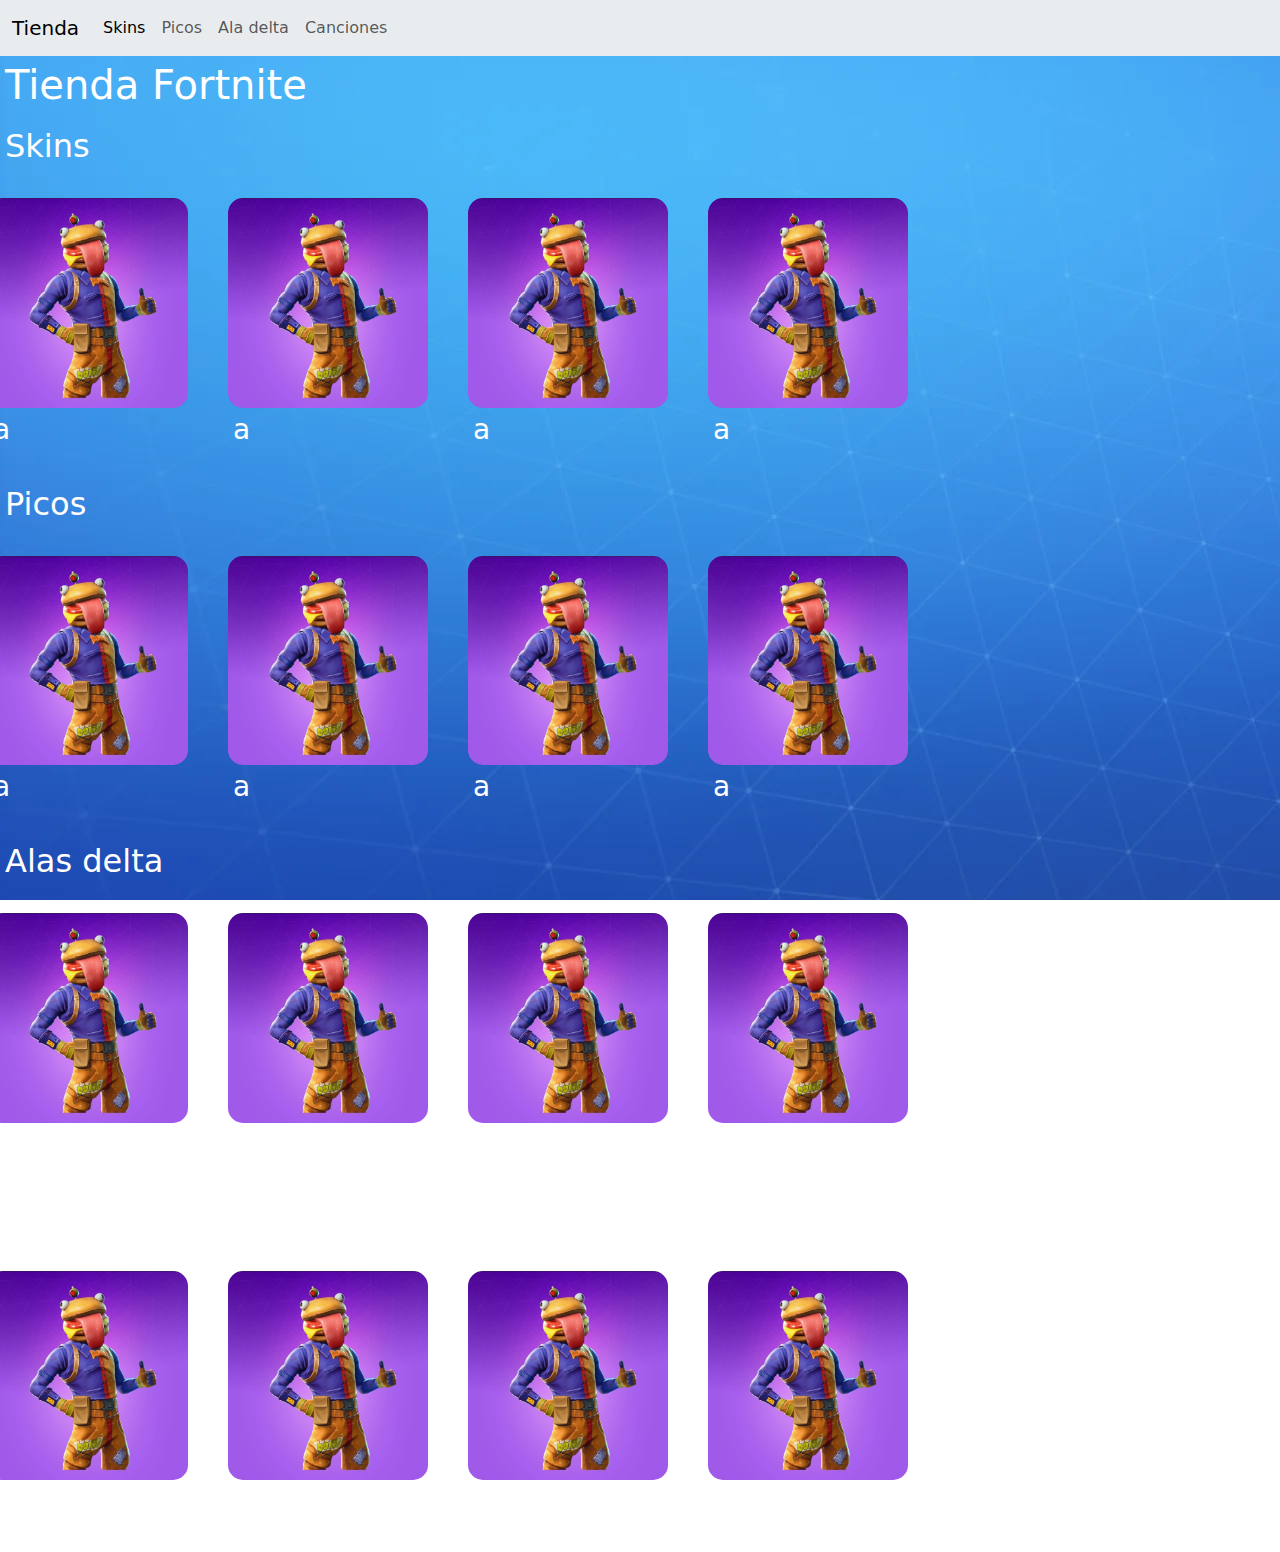
==== tienda.html @ 55ec351d "ultim push" ====
<!DOCTYPE html>
<html lang="en">

<head>
    <meta charset="UTF-8">
    <meta name="viewport" content="width=device-width, initial-scale=1.0">
    <title>Fortnite Shop</title>
    <link rel="stylesheet" href="/styles/style.css">
    <link rel="stylesheet" href="/styles/styles2.css">
    <link href="https://cdn.jsdelivr.net/npm/bootstrap@5.3.3/dist/css/bootstrap.min.css" rel="stylesheet"
        integrity="sha384-QWTKZyjpPEjISv5WaRU9OFeRpok6YctnYmDr5pNlyT2bRjXh0JMhjY6hW+ALEwIH" crossorigin="anonymous">
    <script src="https://cdn.jsdelivr.net/npm/bootstrap@5.3.3/dist/js/bootstrap.bundle.min.js"
        integrity="sha384-YvpcrYf0tY3lHB60NNkmXc5s9fDVZLESaAA55NDzOxhy9GkcIdslK1eN7N6jIeHz"
        crossorigin="anonymous"></script>


</head>

<body>
    <nav class="navbar navbar-expand-lg bg-body-secondary">
        <div class="container-fluid">
            <a class="navbar-brand" href="#">Tienda</a>
            <button class="navbar-toggler" type="button" data-bs-toggle="collapse" data-bs-target="#navbarNav"
                aria-controls="navbarNav" aria-expanded="false" aria-label="Toggle navigation">
                <span class="navbar-toggler-icon"></span>
            </button>
            <div class="collapse navbar-collapse" id="navbarNav">
                <ul class="navbar-nav">
                    <li class="nav-item">
                        <a class="nav-link active" aria-current="page" href="#skins">Skins</a>
                    </li>
                    <li class="nav-item">
                        <a class="nav-link" href="#pico">Picos</a>
                    </li>
                    <li class="nav-item">
                        <a class="nav-link" href="#alaDelta">Ala delta</a>
                    </li>
                    <li class="nav-item">
                        <a class="nav-link" href="#cancion">Canciones</a>
                    </li>
                </ul>
            </div>
        </div>
    </nav>
    <main>
        <h1>Tienda Fortnite</h1>
        <div>
            <section id="skins" class="productes">
                <h2>Skins</h2>
                <div class="container">
                    <div class="skin">
                        <img src="/Media/Imagenes/skinHamburguesa.png" alt="hola" srcset="">
                        <h3>a</h3>
                    </div>
                    <div class="skin">
                        <img src="/Media/Imagenes/skinHamburguesa.png" alt="hola" srcset="">
                        <h3>a</h3>
                    </div>
                    <div class="skin">
                        <img src="/Media/Imagenes/skinHamburguesa.png" alt="hola" srcset="">
                        <h3>a</h3>
                    </div>
                    <div class="skin">
                        <img src="/Media/Imagenes/skinHamburguesa.png" alt="hola" srcset="">
                        <h3>a</h3>
                    </div>
                </div>
            </section>
            <section id="pico" class="productes">
                <h2>Picos</h2>
                <div class="container">
                    <div class="skin">
                        <img src="/Media/Imagenes/skinHamburguesa.png" alt="hola" srcset="">
                        <h3>a</h3>
                    </div>
                    <div class="skin">
                        <img src="/Media/Imagenes/skinHamburguesa.png" alt="hola" srcset="">
                        <h3>a</h3>
                    </div>
                    <div class="skin">
                        <img src="/Media/Imagenes/skinHamburguesa.png" alt="hola" srcset="">
                        <h3>a</h3>
                    </div>
                    <div class="skin">
                        <img src="/Media/Imagenes/skinHamburguesa.png" alt="hola" srcset="">
                        <h3>a</h3>
                    </div>
                </div>
            </section>
            <section id="alaDelta" class="productes">
                <h2>Alas delta</h2>
                <div class="container">
                    <div class="skin">
                        <img src="/Media/Imagenes/skinHamburguesa.png" alt="hola" srcset="">
                        <h3>a</h3>
                    </div>
                    <div class="skin">
                        <img src="/Media/Imagenes/skinHamburguesa.png" alt="hola" srcset="">
                        <h3>a</h3>
                    </div>
                    <div class="skin">
                        <img src="/Media/Imagenes/skinHamburguesa.png" alt="hola" srcset="">
                        <h3>a</h3>
                    </div>
                    <div class="skin">
                        <img src="/Media/Imagenes/skinHamburguesa.png" alt="hola" srcset="">
                        <h3>a</h3>
                    </div>
                </div>
            </section>
            <section id="cancion" class="productes">
                <h2>Canciones</h2>
                <div class="container">
                    <div class="skin">
                        <img src="/Media/Imagenes/skinHamburguesa.png" alt="hola" srcset="">
                        <h3>a</h3>
                    </div>
                    <div class="skin">
                        <img src="/Media/Imagenes/skinHamburguesa.png" alt="hola" srcset="">
                        <h3>a</h3>
                    </div>
                    <div class="skin">
                        <img src="/Media/Imagenes/skinHamburguesa.png" alt="hola" srcset="">
                        <h3>a</h3>
                    </div>
                    <div class="skin">
                        <img src="/Media/Imagenes/skinHamburguesa.png" alt="hola" srcset="">
                        <h3>a</h3>
                    </div>
                </div>
            </section>
        </div>
        <div class="tenda">

        </div>
    </main>
    </div>
</body>

</html>
---- styles/style.css ----
body{
    background-image: url("../Media/Imagenes/fons.png");
    background-attachment: fixed ;
}
h1, h2, h3{
    padding: 40px;
    color: white !important;
}
.container{
    display: flex;
    justify-content: center;
}
.skin{
    padding: 20px;
}
img{
    width: 400px;
    border-radius: 15px;
}
img:hover{
   border: 4px solid white ;
}
---- styles/styles2.css ----
.productes {

    width: 70vw;
}

img {
    width: 200px;
}

h1,
h2,
h3 {
    padding: 5px;

}

.tenda {

    background-color: white;
    width: 70vw;

}
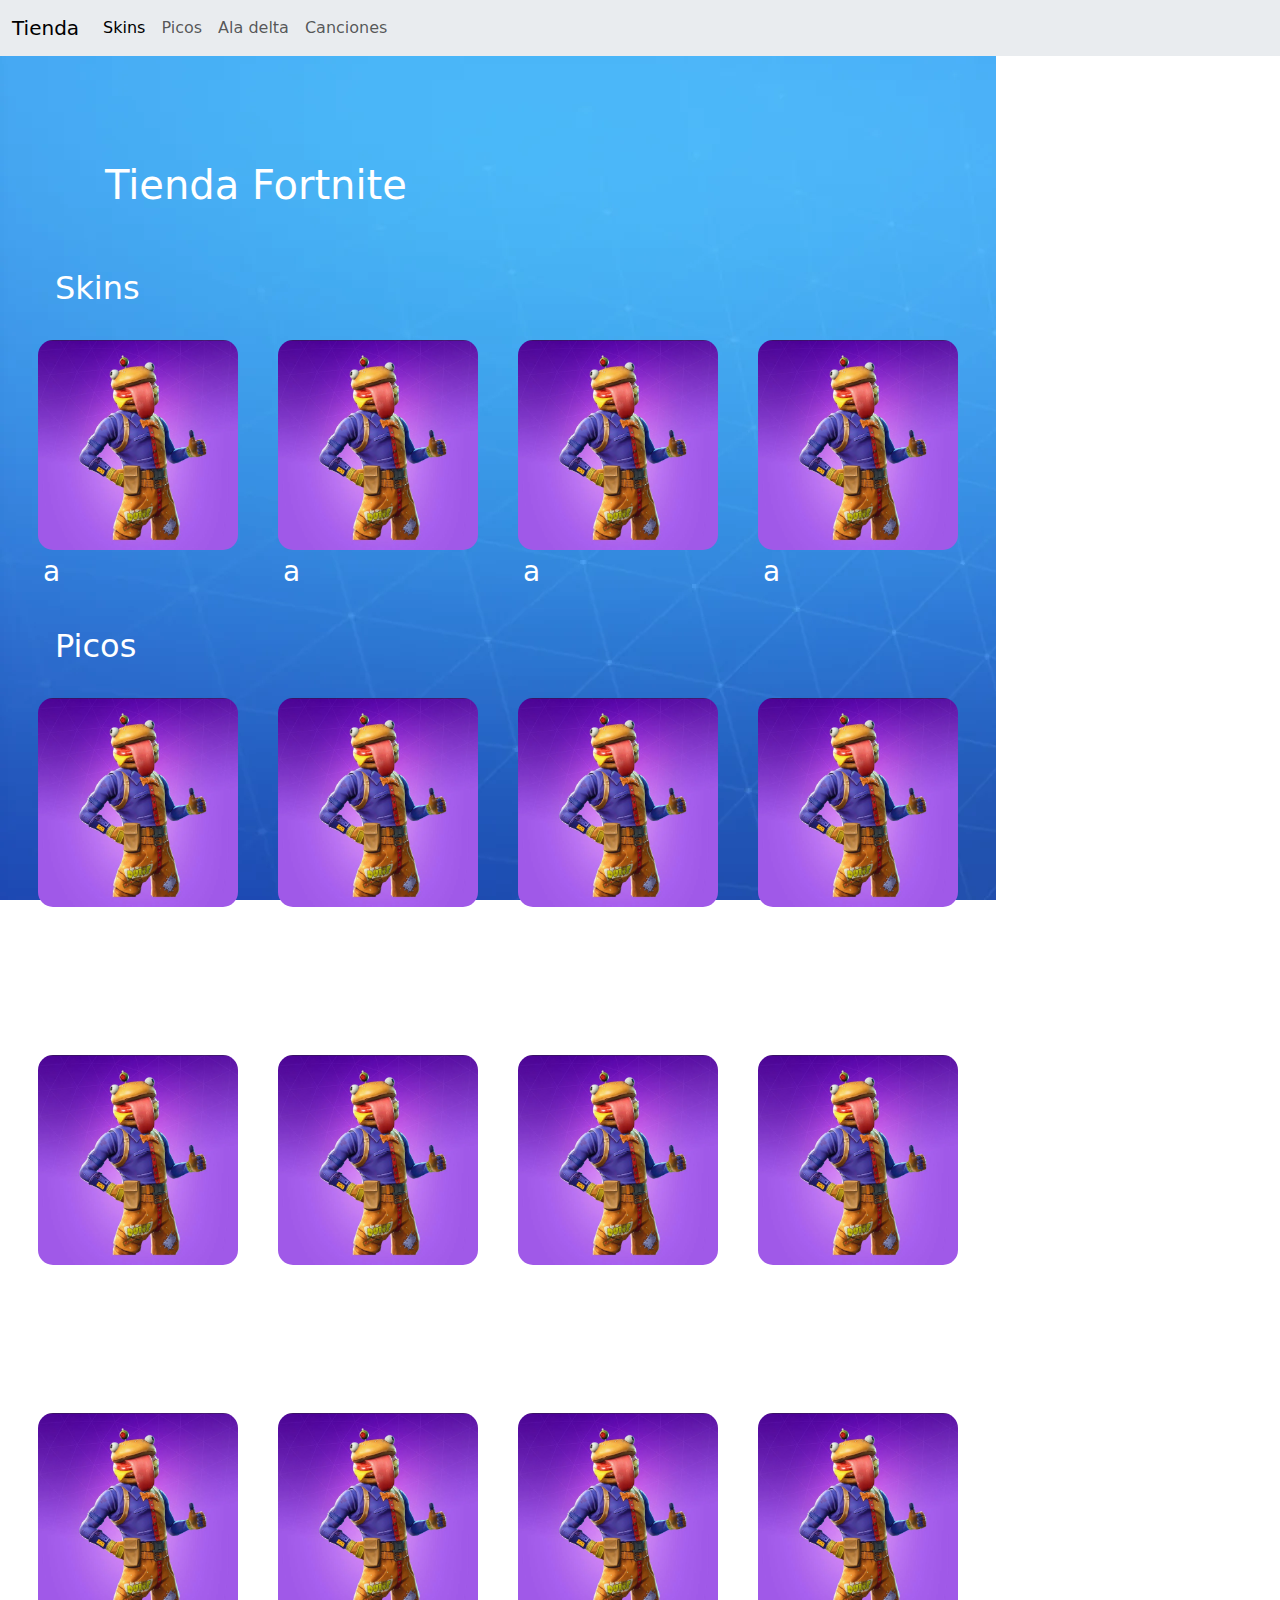
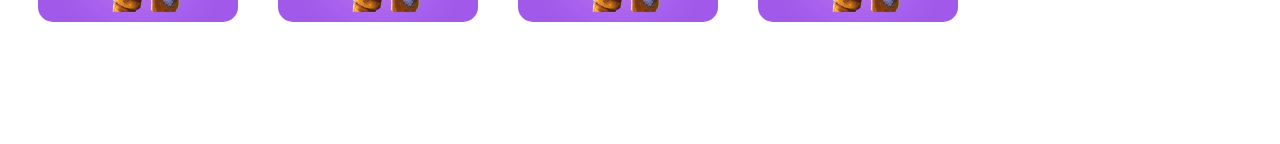
==== commit bdc29267: "js" ====
--- a/tienda.html
+++ b/tienda.html
@@ -43,98 +43,117 @@
         </div>
     </nav>
     <main>
-        <h1>Tienda Fortnite</h1>
-        <div>
-            <section id="skins" class="productes">
-                <h2>Skins</h2>
-                <div class="container">
-                    <div class="skin">
-                        <img src="/Media/Imagenes/skinHamburguesa.png" alt="hola" srcset="">
-                        <h3>a</h3>
+        <div class="main">
+            <div class="productes">
+                <h1 class="productes">Tienda Fortnite</h1>
+                <section id=" skins">
+                    <h2>Skins</h2>
+                    <div class="container" ondrop="drop(event)" ondragover="allowDrop(event)" id="div1">
+                        <div class="skin">
+                            <img src="/Media/Imagenes/skinHamburguesa.png" alt="hola" srcset="" draggable="true"
+                                ondragstart="drag(event)">
+                            <h3>a</h3>
+                        </div>
+                        <div class="skin">
+                            <img src="/Media/Imagenes/skinHamburguesa.png" alt="hola" srcset="" draggable="true"
+                                ondragstart="drag(event)">
+                            <h3>a</h3>
+                        </div>
+                        <div class="skin">
+                            <img src="/Media/Imagenes/skinHamburguesa.png" alt="hola" srcset="" draggable="true"
+                                ondragstart="drag(event)">
+                            <h3>a</h3>
+                        </div>
+                        <div class="skin">
+                            <img src="/Media/Imagenes/skinHamburguesa.png" alt="hola" srcset="" draggable="true"
+                                ondragstart="drag(event)">
+                            <h3>a</h3>
+                        </div>
                     </div>
-                    <div class="skin">
-                        <img src="/Media/Imagenes/skinHamburguesa.png" alt="hola" srcset="">
-                        <h3>a</h3>
+                </section>
+                <section id="pico">
+                    <h2>Picos</h2>
+                    <div class="container" ondrop="drop(event)" ondragover="allowDrop(event)" id="div1">
+                        <div class="skin">
+                            <img src="/Media/Imagenes/skinHamburguesa.png" alt="hola" srcset="" draggable="true"
+                                ondragstart="drag(event)">
+                            <h3>a</h3>
+                        </div>
+                        <div class="skin">
+                            <img src="/Media/Imagenes/skinHamburguesa.png" alt="hola" srcset="" draggable="true"
+                                ondragstart="drag(event)">
+                            <h3>a</h3>
+                        </div>
+                        <div class="skin">
+                            <img src="/Media/Imagenes/skinHamburguesa.png" alt="hola" srcset="" draggable="true"
+                                ondragstart="drag(event)">
+                            <h3>a</h3>
+                        </div>
+                        <div class="skin">
+                            <img src="/Media/Imagenes/skinHamburguesa.png" alt="hola" srcset="" draggable="true"
+                                ondragstart="drag(event)">
+                            <h3>a</h3>
+                        </div>
                     </div>
-                    <div class="skin">
-                        <img src="/Media/Imagenes/skinHamburguesa.png" alt="hola" srcset="">
-                        <h3>a</h3>
+                </section>
+                <section id="alaDelta">
+                    <h2>Alas delta</h2>
+                    <div class="container" ondrop="drop(event)" ondragover="allowDrop(event)" id="div1">
+                        <div class="skin">
+                            <img src="/Media/Imagenes/skinHamburguesa.png" alt="hola" srcset="" draggable="true"
+                                ondragstart="drag(event)">
+                            <h3>a</h3>
+                        </div>
+                        <div class="skin">
+                            <img src="/Media/Imagenes/skinHamburguesa.png" alt="hola" srcset="" draggable="true"
+                                ondragstart="drag(event)">
+                            <h3>a</h3>
+                        </div>
+                        <div class="skin">
+                            <img src="/Media/Imagenes/skinHamburguesa.png" alt="hola" srcset="" draggable="true"
+                                ondragstart="drag(event)">
+                            <h3>a</h3>
+                        </div>
+                        <div class="skin">
+                            <img src="/Media/Imagenes/skinHamburguesa.png" alt="hola" srcset="" draggable="true"
+                                ondragstart="drag(event)">
+                            <h3>a</h3>
+                        </div>
                     </div>
-                    <div class="skin">
-                        <img src="/Media/Imagenes/skinHamburguesa.png" alt="hola" srcset="">
-                        <h3>a</h3>
+                </section>
+                <section id="cancion">
+                    <h2>Canciones</h2>
+                    <div class="container" ondrop="drop(event)" ondragover="allowDrop(event)" id="div1">
+                        <div class="skin">
+                            <img src="/Media/Imagenes/skinHamburguesa.png" alt="hola" srcset="" draggable="true"
+                                ondragstart="drag(event)">
+                            <h3>a</h3>
+                        </div>
+                        <div class="skin">
+                            <img src="/Media/Imagenes/skinHamburguesa.png" alt="hola" srcset="" draggable="true"
+                                ondragstart="drag(event)">
+                            <h3>a</h3>
+                        </div>
+                        <div class="skin">
+                            <img src="/Media/Imagenes/skinHamburguesa.png" alt="hola" srcset="" draggable="true"
+                                ondragstart="drag(event)">
+                            <h3>a</h3>
+                        </div>
+                        <div class="skin">
+                            <img src="/Media/Imagenes/skinHamburguesa.png" alt="hola" srcset="" draggable="true"
+                                ondragstart="drag(event)">
+                            <h3>a</h3>
+                        </div>
                     </div>
-                </div>
-            </section>
-            <section id="pico" class="productes">
-                <h2>Picos</h2>
-                <div class="container">
-                    <div class="skin">
-                        <img src="/Media/Imagenes/skinHamburguesa.png" alt="hola" srcset="">
-                        <h3>a</h3>
-                    </div>
-                    <div class="skin">
-                        <img src="/Media/Imagenes/skinHamburguesa.png" alt="hola" srcset="">
-                        <h3>a</h3>
-                    </div>
-                    <div class="skin">
-                        <img src="/Media/Imagenes/skinHamburguesa.png" alt="hola" srcset="">
-                        <h3>a</h3>
-                    </div>
-                    <div class="skin">
-                        <img src="/Media/Imagenes/skinHamburguesa.png" alt="hola" srcset="">
-                        <h3>a</h3>
-                    </div>
-                </div>
-            </section>
-            <section id="alaDelta" class="productes">
-                <h2>Alas delta</h2>
-                <div class="container">
-                    <div class="skin">
-                        <img src="/Media/Imagenes/skinHamburguesa.png" alt="hola" srcset="">
-                        <h3>a</h3>
-                    </div>
-                    <div class="skin">
-                        <img src="/Media/Imagenes/skinHamburguesa.png" alt="hola" srcset="">
-                        <h3>a</h3>
-                    </div>
-                    <div class="skin">
-                        <img src="/Media/Imagenes/skinHamburguesa.png" alt="hola" srcset="">
-                        <h3>a</h3>
-                    </div>
-                    <div class="skin">
-                        <img src="/Media/Imagenes/skinHamburguesa.png" alt="hola" srcset="">
-                        <h3>a</h3>
-                    </div>
-                </div>
-            </section>
-            <section id="cancion" class="productes">
-                <h2>Canciones</h2>
-                <div class="container">
-                    <div class="skin">
-                        <img src="/Media/Imagenes/skinHamburguesa.png" alt="hola" srcset="">
-                        <h3>a</h3>
-                    </div>
-                    <div class="skin">
-                        <img src="/Media/Imagenes/skinHamburguesa.png" alt="hola" srcset="">
-                        <h3>a</h3>
-                    </div>
-                    <div class="skin">
-                        <img src="/Media/Imagenes/skinHamburguesa.png" alt="hola" srcset="">
-                        <h3>a</h3>
-                    </div>
-                    <div class="skin">
-                        <img src="/Media/Imagenes/skinHamburguesa.png" alt="hola" srcset="">
-                        <h3>a</h3>
-                    </div>
-                </div>
-            </section>
-        </div>
-        <div class="tenda">
+                </section>
+            </div>
+            <div class="tenda" ondrop="drop(event)" ondragover="allowDrop(event)">
 
+            </div>
         </div>
     </main>
     </div>
 </body>
+<script src="tienda.js"></script>
 
 </html>--- a/styles/styles2.css
+++ b/styles/styles2.css
@@ -1,5 +1,11 @@
+.main {
+
+    display: flex;
+}
+
 .productes {
 
+    margin: 50px;
     width: 70vw;
 }
 
@@ -17,6 +23,6 @@
 .tenda {
 
     background-color: white;
-    width: 70vw;
+    width: 30vw;
 
 }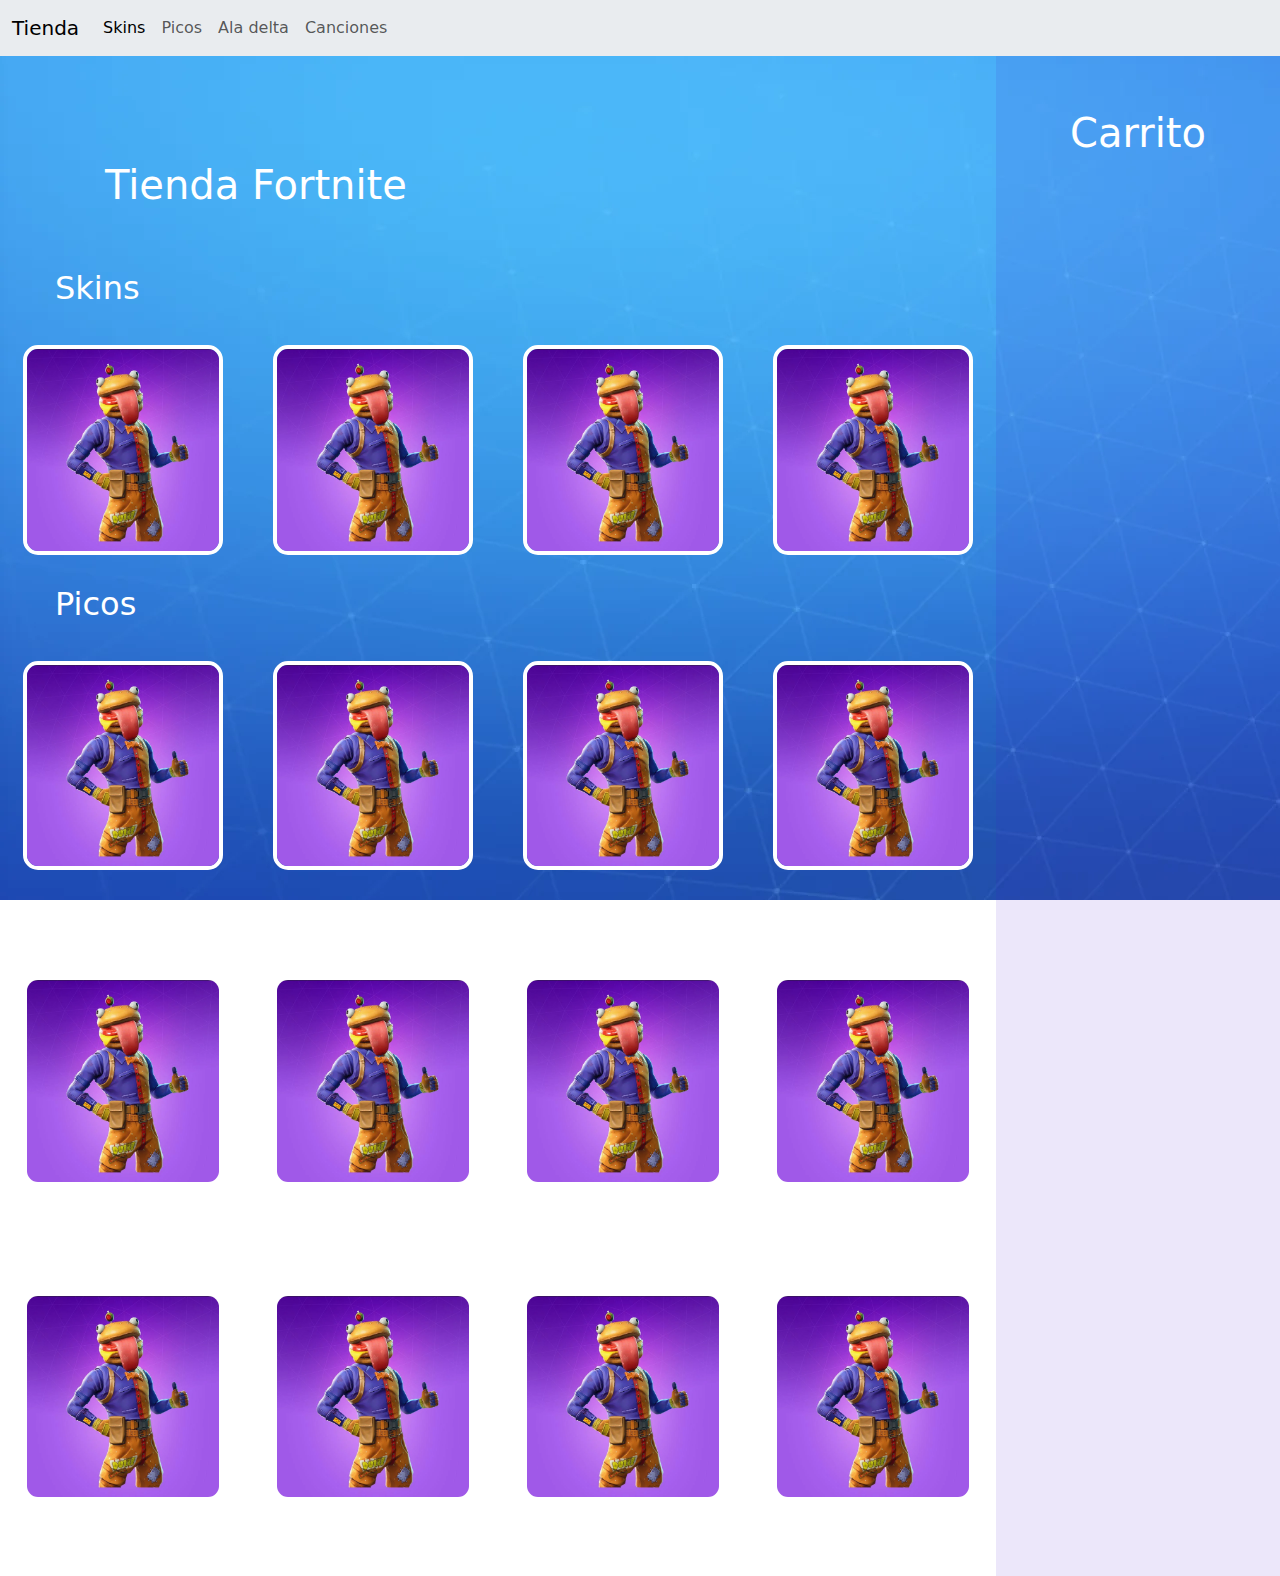
==== commit 8097bf37: "dig" ====
--- a/tienda.html
+++ b/tienda.html
@@ -51,23 +51,23 @@
                     <div class="container" ondrop="drop(event)" ondragover="allowDrop(event)" id="div1">
                         <div class="skin">
                             <img src="/Media/Imagenes/skinHamburguesa.png" alt="hola" srcset="" draggable="true"
-                                ondragstart="drag(event)">
-                            <h3>a</h3>
+                                ondragstart="drag(event)" id="drag1">
+                            
                         </div>
                         <div class="skin">
                             <img src="/Media/Imagenes/skinHamburguesa.png" alt="hola" srcset="" draggable="true"
-                                ondragstart="drag(event)">
-                            <h3>a</h3>
+                                ondragstart="drag(event)" id="drag2">
+                            
                         </div>
                         <div class="skin">
                             <img src="/Media/Imagenes/skinHamburguesa.png" alt="hola" srcset="" draggable="true"
-                                ondragstart="drag(event)">
-                            <h3>a</h3>
+                                ondragstart="drag(event)" id="drag3">
+                            
                         </div>
                         <div class="skin">
                             <img src="/Media/Imagenes/skinHamburguesa.png" alt="hola" srcset="" draggable="true"
-                                ondragstart="drag(event)">
-                            <h3>a</h3>
+                                ondragstart="drag(event)" id="drag4">
+                            
                         </div>
                     </div>
                 </section>
@@ -76,23 +76,23 @@
                     <div class="container" ondrop="drop(event)" ondragover="allowDrop(event)" id="div1">
                         <div class="skin">
                             <img src="/Media/Imagenes/skinHamburguesa.png" alt="hola" srcset="" draggable="true"
-                                ondragstart="drag(event)">
-                            <h3>a</h3>
+                                ondragstart="drag(event)" id="drag5">
+                            
                         </div>
                         <div class="skin">
                             <img src="/Media/Imagenes/skinHamburguesa.png" alt="hola" srcset="" draggable="true"
-                                ondragstart="drag(event)">
-                            <h3>a</h3>
+                                ondragstart="drag(event)" id="drag6">
+                            
                         </div>
                         <div class="skin">
                             <img src="/Media/Imagenes/skinHamburguesa.png" alt="hola" srcset="" draggable="true"
-                                ondragstart="drag(event)">
-                            <h3>a</h3>
+                                ondragstart="drag(event)" id="drag7">
+                            
                         </div>
                         <div class="skin">
                             <img src="/Media/Imagenes/skinHamburguesa.png" alt="hola" srcset="" draggable="true"
-                                ondragstart="drag(event)">
-                            <h3>a</h3>
+                                ondragstart="drag(event)" id="drag8">
+                            
                         </div>
                     </div>
                 </section>
@@ -101,23 +101,23 @@
                     <div class="container" ondrop="drop(event)" ondragover="allowDrop(event)" id="div1">
                         <div class="skin">
                             <img src="/Media/Imagenes/skinHamburguesa.png" alt="hola" srcset="" draggable="true"
-                                ondragstart="drag(event)">
-                            <h3>a</h3>
+                                ondragstart="drag(event)" id="drag9">
+                            
                         </div>
                         <div class="skin">
                             <img src="/Media/Imagenes/skinHamburguesa.png" alt="hola" srcset="" draggable="true"
-                                ondragstart="drag(event)">
-                            <h3>a</h3>
+                                ondragstart="drag(event)" id="drag10">
+                            
                         </div>
                         <div class="skin">
                             <img src="/Media/Imagenes/skinHamburguesa.png" alt="hola" srcset="" draggable="true"
-                                ondragstart="drag(event)">
-                            <h3>a</h3>
+                                ondragstart="drag(event)" id="drag11">
+                            
                         </div>
                         <div class="skin">
                             <img src="/Media/Imagenes/skinHamburguesa.png" alt="hola" srcset="" draggable="true"
-                                ondragstart="drag(event)">
-                            <h3>a</h3>
+                                ondragstart="drag(event)" id="drag12">
+                            
                         </div>
                     </div>
                 </section>
@@ -126,29 +126,29 @@
                     <div class="container" ondrop="drop(event)" ondragover="allowDrop(event)" id="div1">
                         <div class="skin">
                             <img src="/Media/Imagenes/skinHamburguesa.png" alt="hola" srcset="" draggable="true"
-                                ondragstart="drag(event)">
-                            <h3>a</h3>
+                                ondragstart="drag(event)" id="drag13">
+                            
                         </div>
                         <div class="skin">
                             <img src="/Media/Imagenes/skinHamburguesa.png" alt="hola" srcset="" draggable="true"
-                                ondragstart="drag(event)">
-                            <h3>a</h3>
+                                ondragstart="drag(event)" id="drag14">
+                            
                         </div>
                         <div class="skin">
                             <img src="/Media/Imagenes/skinHamburguesa.png" alt="hola" srcset="" draggable="true"
-                                ondragstart="drag(event)">
-                            <h3>a</h3>
+                                ondragstart="drag(event)" id="drag15">
+                            
                         </div>
                         <div class="skin">
                             <img src="/Media/Imagenes/skinHamburguesa.png" alt="hola" srcset="" draggable="true"
-                                ondragstart="drag(event)">
-                            <h3>a</h3>
+                                ondragstart="drag(event)" id="drag16">
+                            
                         </div>
                     </div>
                 </section>
             </div>
-            <div class="tenda" ondrop="drop(event)" ondragover="allowDrop(event)">
-
+            <div class="tenda" ondrop="drop(event)" ondragover="allowDrop(event)" id="div2">
+                <h1 class="titol-carrito mt-5">Carrito</h1>
             </div>
         </div>
     </main>
--- a/styles/style.css
+++ b/styles/style.css
@@ -13,10 +13,22 @@
 .skin{
     padding: 20px;
 }
-img{
+img,video{
     width: 400px;
     border-radius: 15px;
 }
-img:hover{
+img,video:hover{
    border: 4px solid white ;
-}+}
+
+#cancion img {
+    cursor: pointer;
+}
+
+.skin:hover .skin-image {
+    display: none;
+}
+
+.skin:hover .skin-video {
+    display: block;
+}
--- a/styles/styles2.css
+++ b/styles/styles2.css
@@ -22,7 +22,20 @@
 
 .tenda {
 
-    background-color: white;
+    background-color: rgba(67, 17, 204, 0.103);
     width: 30vw;
 
-}+}
+
+.titol-carrito {
+
+    
+    text-align: center;
+
+}
+
+img {
+
+margin: 5px;
+
+}
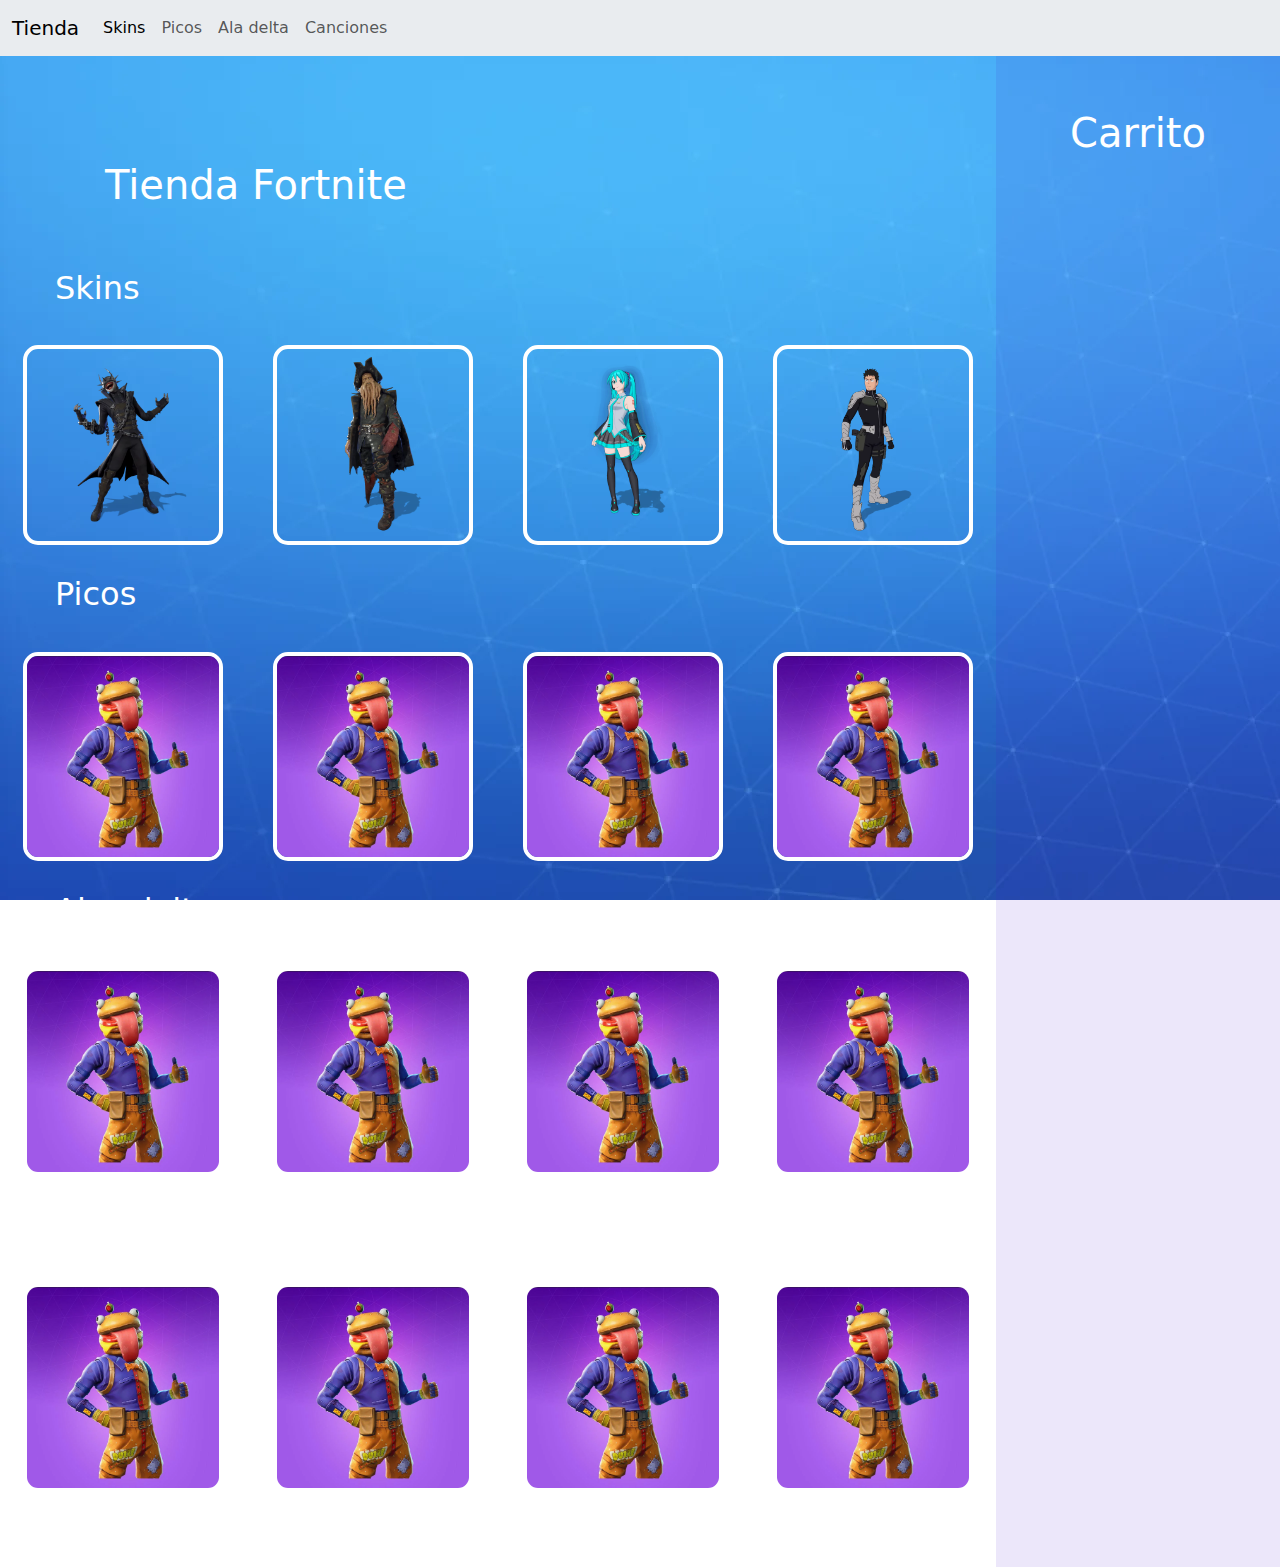
==== commit 69083c98: "skins cambiades" ====
--- a/tienda.html
+++ b/tienda.html
@@ -50,22 +50,22 @@
                     <h2>Skins</h2>
                     <div class="container" ondrop="drop(event)" ondragover="allowDrop(event)" id="div1">
                         <div class="skin">
-                            <img src="/Media/Imagenes/skinHamburguesa.png" alt="hola" srcset="" draggable="true"
+                            <img src="/Media/Imagenes/Skins/BatmanQueRie.png" alt="hola" srcset="" draggable="true"
                                 ondragstart="drag(event)" id="drag1">
                             
                         </div>
                         <div class="skin">
-                            <img src="/Media/Imagenes/skinHamburguesa.png" alt="hola" srcset="" draggable="true"
+                            <img src="/Media/Imagenes/Skins/DavyJones.png" alt="hola" srcset="" draggable="true"
                                 ondragstart="drag(event)" id="drag2">
                             
                         </div>
                         <div class="skin">
-                            <img src="/Media/Imagenes/skinHamburguesa.png" alt="hola" srcset="" draggable="true"
+                            <img src="/Media/Imagenes/Skins/HatsuneMiku.png" alt="hola" srcset="" draggable="true"
                                 ondragstart="drag(event)" id="drag3">
                             
                         </div>
                         <div class="skin">
-                            <img src="/Media/Imagenes/skinHamburguesa.png" alt="hola" srcset="" draggable="true"
+                            <img src="/Media/Imagenes/Skins/KafkaHibino.png" alt="hola" srcset="" draggable="true"
                                 ondragstart="drag(event)" id="drag4">
                             
                         </div>
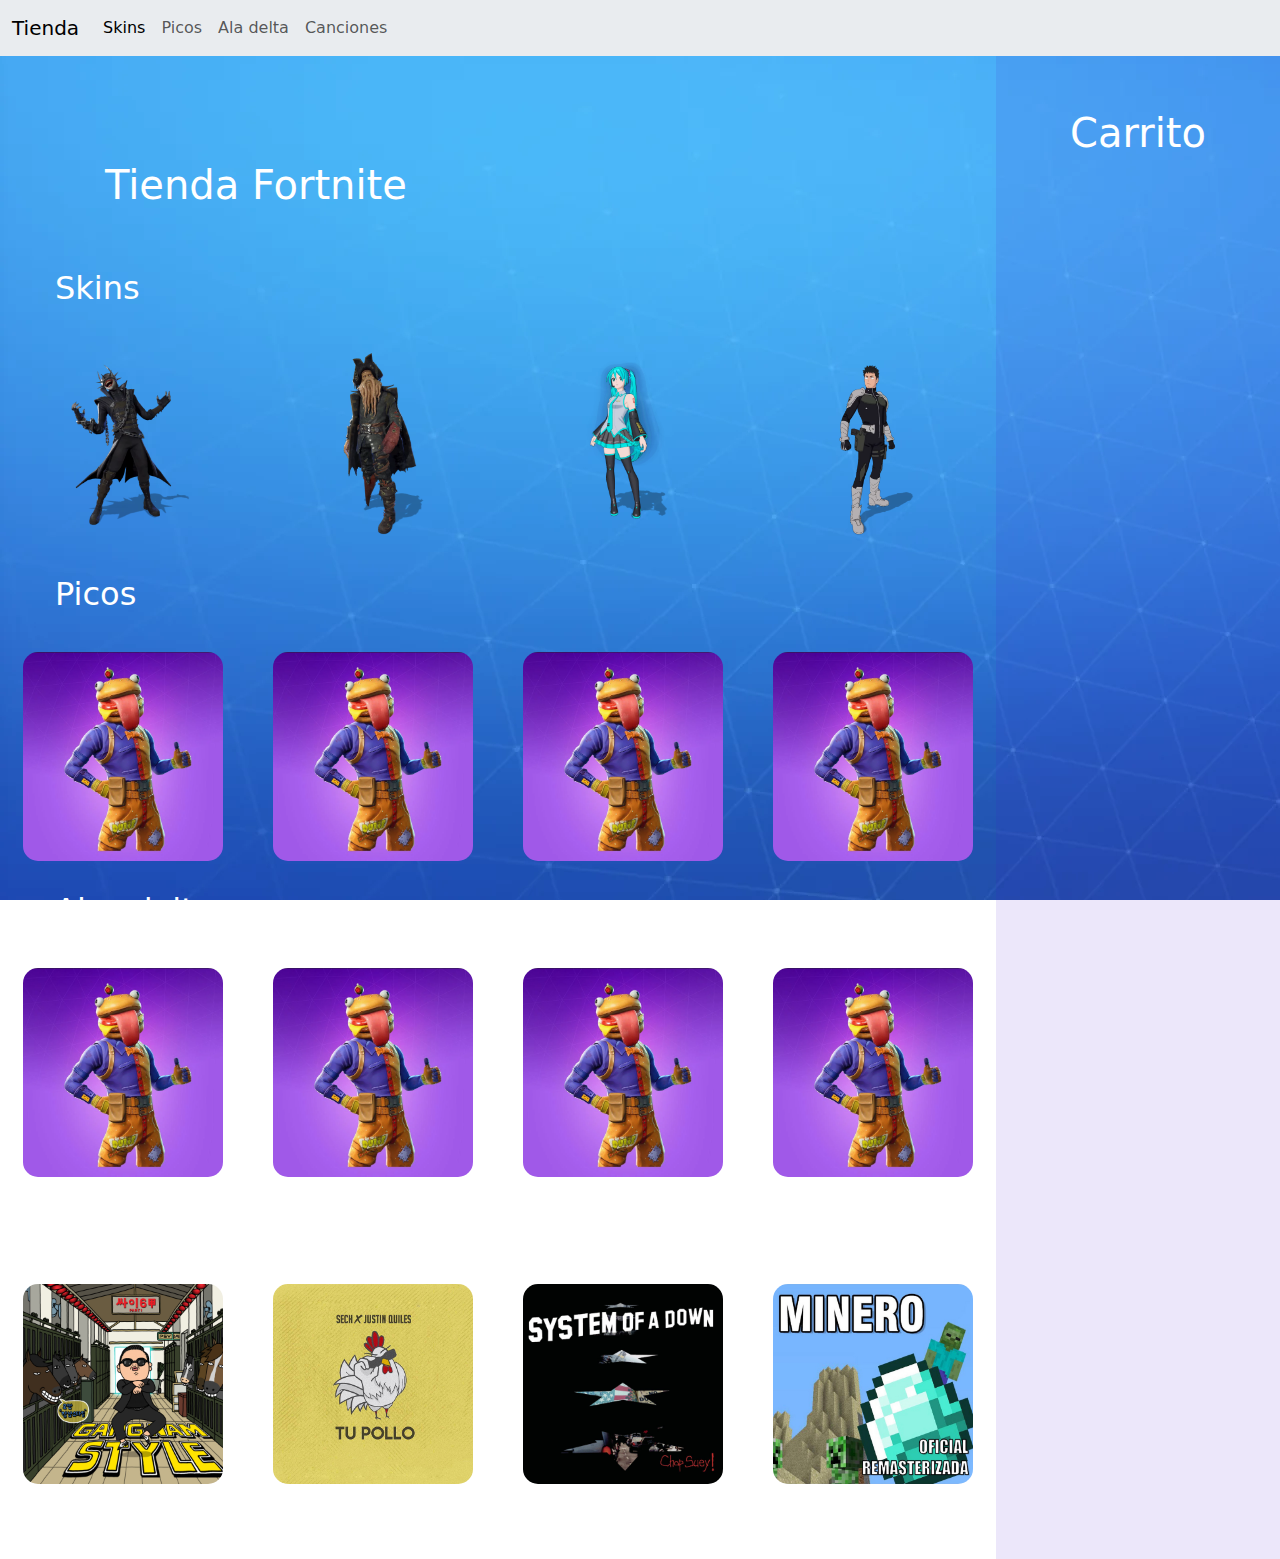
==== commit b80c7116: "fotillos" ====
--- a/tienda.html
+++ b/tienda.html
@@ -125,22 +125,22 @@
                     <h2>Canciones</h2>
                     <div class="container" ondrop="drop(event)" ondragover="allowDrop(event)" id="div1">
                         <div class="skin">
-                            <img src="/Media/Imagenes/skinHamburguesa.png" alt="hola" srcset="" draggable="true"
+                            <img src="/Media/Imagenes/gangnamStyle.png" alt="hola" srcset="" draggable="true"
                                 ondragstart="drag(event)" id="drag13">
                             
                         </div>
                         <div class="skin">
-                            <img src="/Media/Imagenes/skinHamburguesa.png" alt="hola" srcset="" draggable="true"
+                            <img src="/Media/Imagenes/tuPollo.png" alt="hola" srcset="" draggable="true"
                                 ondragstart="drag(event)" id="drag14">
                             
                         </div>
                         <div class="skin">
-                            <img src="/Media/Imagenes/skinHamburguesa.png" alt="hola" srcset="" draggable="true"
+                            <img src="/Media/Imagenes/chopSuey.png" alt="hola" srcset="" draggable="true"
                                 ondragstart="drag(event)" id="drag15">
                             
                         </div>
                         <div class="skin">
-                            <img src="/Media/Imagenes/skinHamburguesa.png" alt="hola" srcset="" draggable="true"
+                            <img src="/Media/Imagenes/minero.png" alt="hola" srcset="" draggable="true"
                                 ondragstart="drag(event)" id="drag16">
                             
                         </div>
--- a/styles/style.css
+++ b/styles/style.css
@@ -17,7 +17,7 @@
     width: 400px;
     border-radius: 15px;
 }
-img,video:hover{
+img:hover,video:hover{
    border: 4px solid white ;
 }
 
@@ -32,3 +32,9 @@
 .skin:hover .skin-video {
     display: block;
 }
+
+.skin-video {
+    display: none;
+    width: 400px;
+    height: auto;
+}
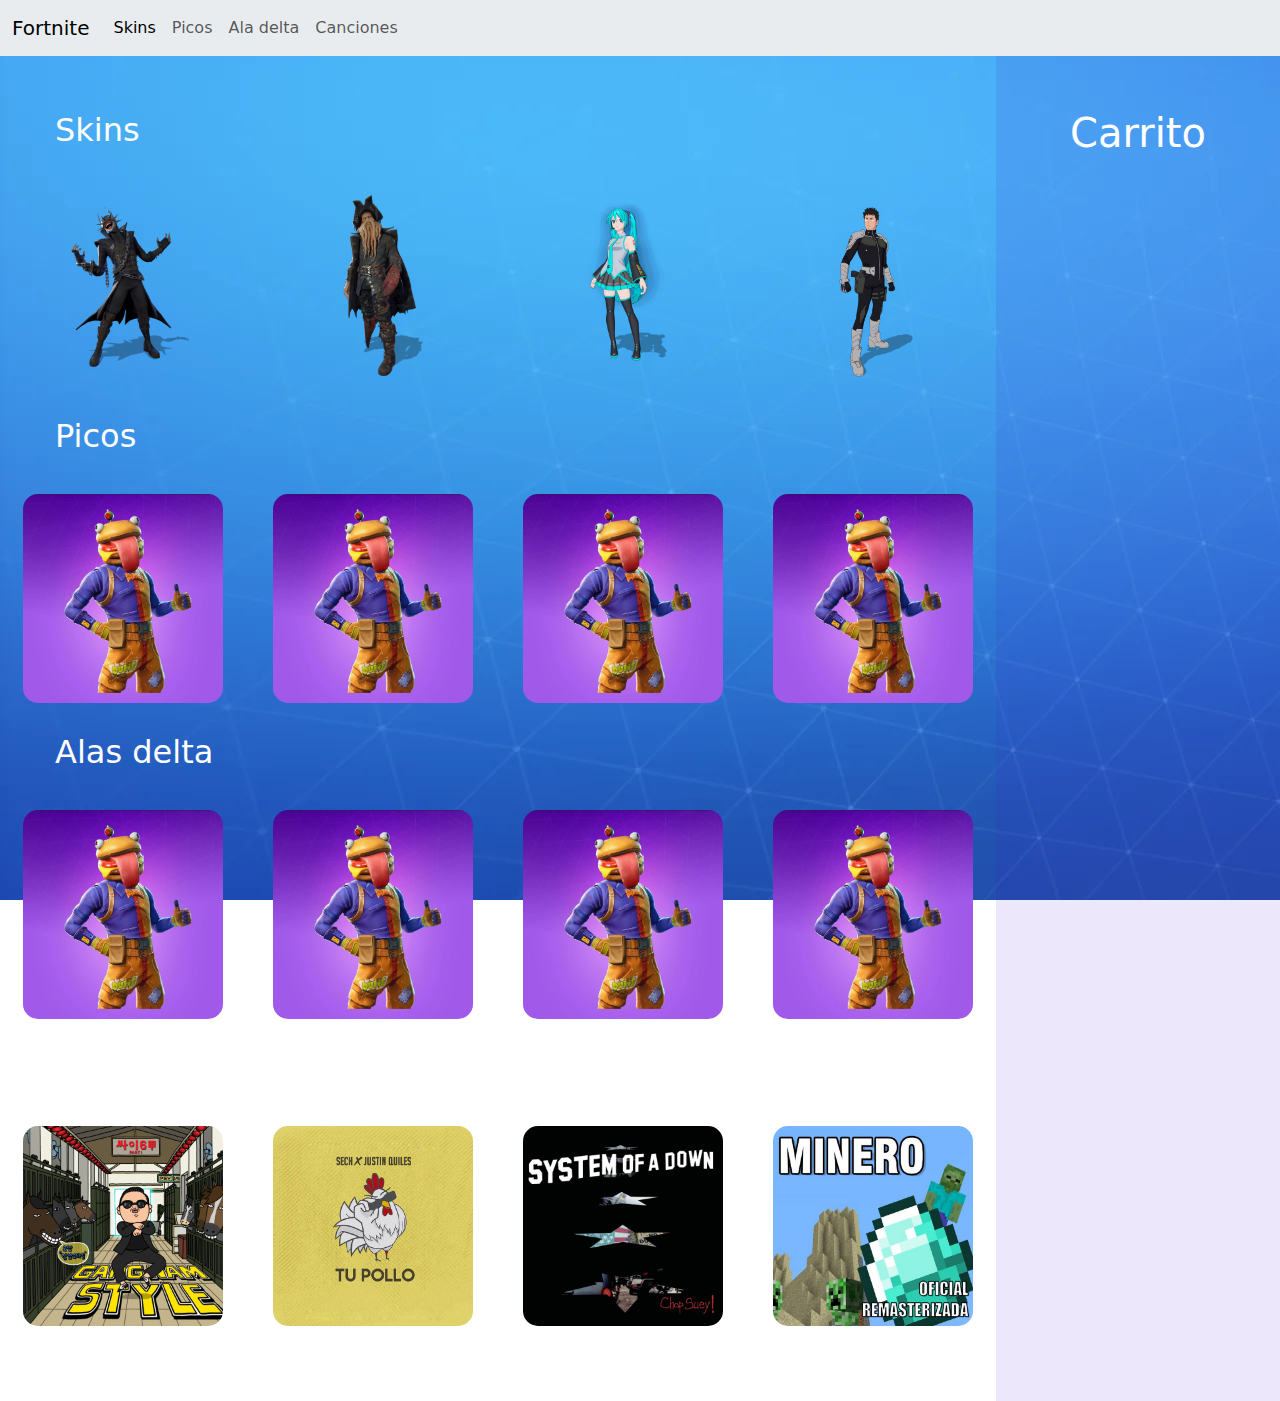
==== commit bc85d360: "ahhhhhhhhhh" ====
--- a/tienda.html
+++ b/tienda.html
@@ -19,7 +19,7 @@
 <body>
     <nav class="navbar navbar-expand-lg bg-body-secondary">
         <div class="container-fluid">
-            <a class="navbar-brand" href="#">Tienda</a>
+            <a class="navbar-brand" href="/index.html">Fortnite</a>
             <button class="navbar-toggler" type="button" data-bs-toggle="collapse" data-bs-target="#navbarNav"
                 aria-controls="navbarNav" aria-expanded="false" aria-label="Toggle navigation">
                 <span class="navbar-toggler-icon"></span>
@@ -45,7 +45,6 @@
     <main>
         <div class="main">
             <div class="productes">
-                <h1 class="productes">Tienda Fortnite</h1>
                 <section id=" skins">
                     <h2>Skins</h2>
                     <div class="container" ondrop="drop(event)" ondragover="allowDrop(event)" id="div1">
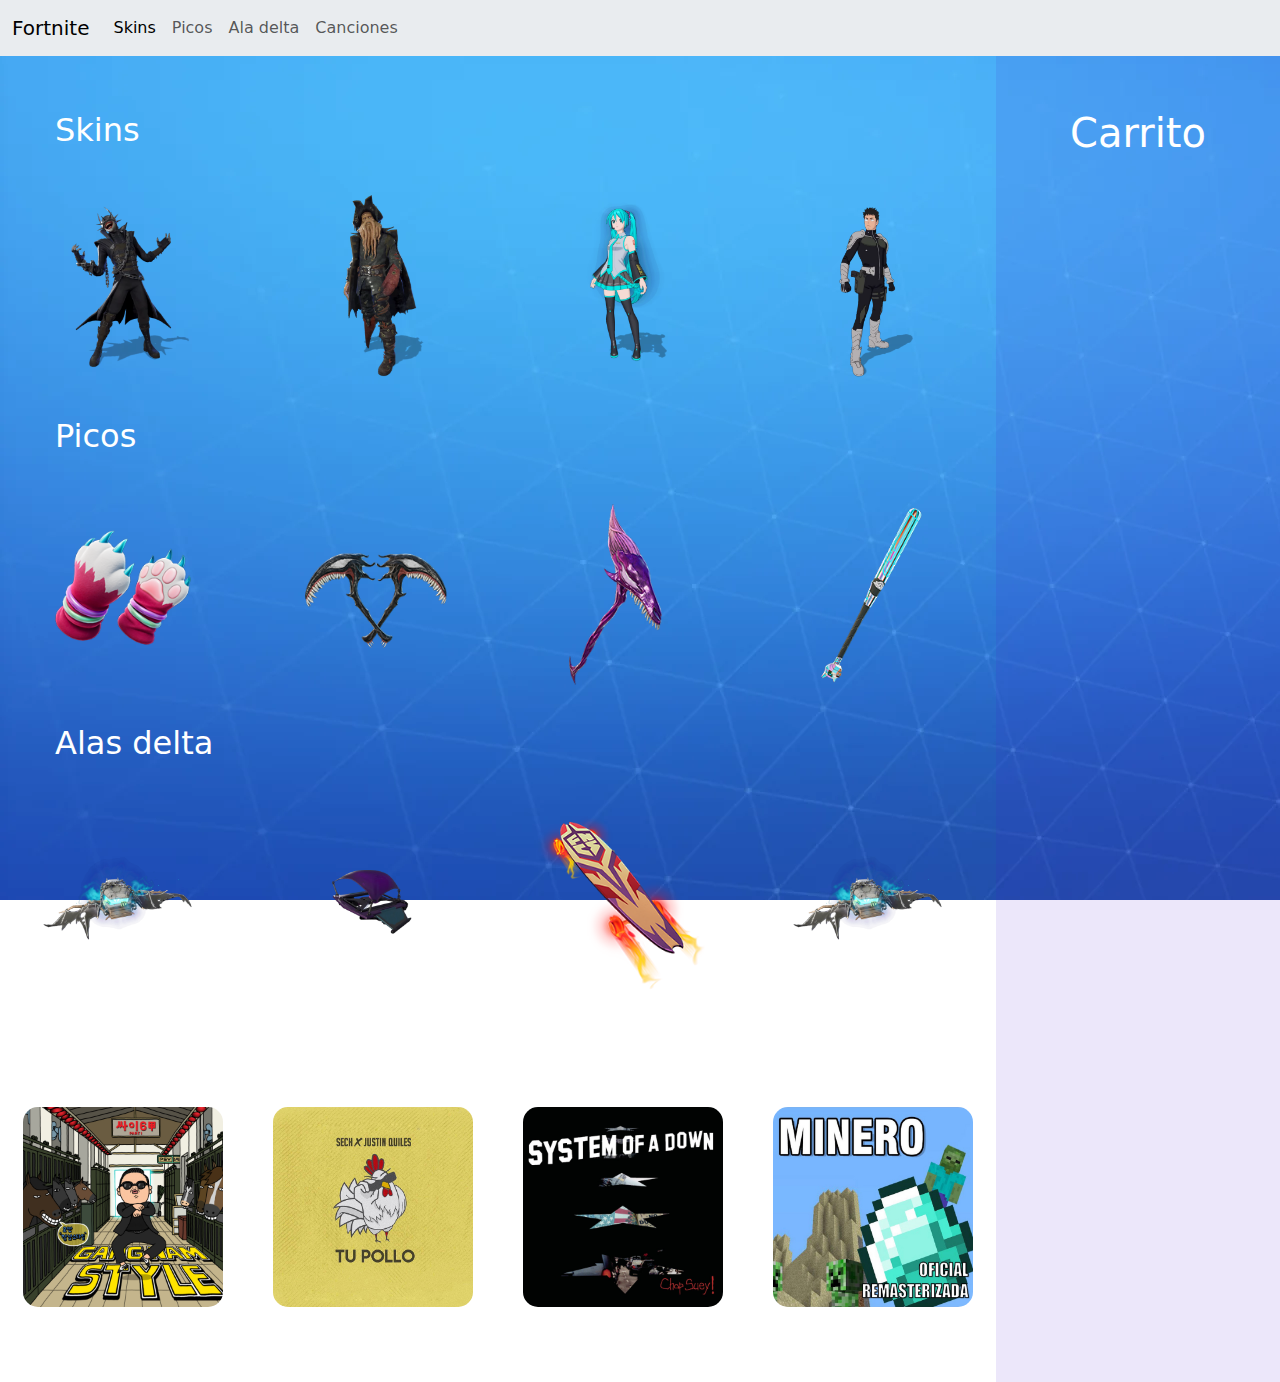
==== commit 7c1a5c4e: "final" ====
--- a/tienda.html
+++ b/tienda.html
@@ -74,22 +74,22 @@
                     <h2>Picos</h2>
                     <div class="container" ondrop="drop(event)" ondragover="allowDrop(event)" id="div1">
                         <div class="skin">
-                            <img src="/Media/Imagenes/skinHamburguesa.png" alt="hola" srcset="" draggable="true"
+                            <img src="/Media/Imagenes/Picos/garrasMolonas.png" alt="hola" srcset="" draggable="true"
                                 ondragstart="drag(event)" id="drag5">
                             
                         </div>
                         <div class="skin">
-                            <img src="/Media/Imagenes/skinHamburguesa.png" alt="hola" srcset="" draggable="true"
+                            <img src="/Media/Imagenes/Picos/PicoSegadorasimbionte.png" alt="hola" srcset="" draggable="true"
                                 ondragstart="drag(event)" id="drag6">
                             
                         </div>
                         <div class="skin">
-                            <img src="/Media/Imagenes/skinHamburguesa.png" alt="hola" srcset="" draggable="true"
+                            <img src="/Media/Imagenes/Picos/ImgSimbiohachaeléctrica.png" alt="hola" srcset="" draggable="true"
                                 ondragstart="drag(event)" id="drag7">
                             
                         </div>
                         <div class="skin">
-                            <img src="/Media/Imagenes/skinHamburguesa.png" alt="hola" srcset="" draggable="true"
+                            <img src="/Media/Imagenes/Picos/ImgBateVoladorDeFlight.png" alt="hola" srcset="" draggable="true"
                                 ondragstart="drag(event)" id="drag8">
                             
                         </div>
@@ -99,22 +99,22 @@
                     <h2>Alas delta</h2>
                     <div class="container" ondrop="drop(event)" ondragover="allowDrop(event)" id="div1">
                         <div class="skin">
-                            <img src="/Media/Imagenes/skinHamburguesa.png" alt="hola" srcset="" draggable="true"
+                            <img src="/Media/Imagenes/Delta/catacumba.png" alt="hola" srcset="" draggable="true"
                                 ondragstart="drag(event)" id="drag9">
                             
                         </div>
                         <div class="skin">
-                            <img src="/Media/Imagenes/skinHamburguesa.png" alt="hola" srcset="" draggable="true"
+                            <img src="/Media/Imagenes/Delta/oscuro.png" alt="hola" srcset="" draggable="true"
                                 ondragstart="drag(event)" id="drag10">
                             
                         </div>
                         <div class="skin">
-                            <img src="/Media/Imagenes/skinHamburguesa.png" alt="hola" srcset="" draggable="true"
+                            <img src="/Media/Imagenes/Delta/LongboardDeLaFNCS.png" alt="hola" srcset="" draggable="true"
                                 ondragstart="drag(event)" id="drag11">
                             
                         </div>
                         <div class="skin">
-                            <img src="/Media/Imagenes/skinHamburguesa.png" alt="hola" srcset="" draggable="true"
+                            <img src="/Media/Imagenes/Delta/catacumba.png" alt="hola" srcset="" draggable="true"
                                 ondragstart="drag(event)" id="drag12">
                             
                         </div>
